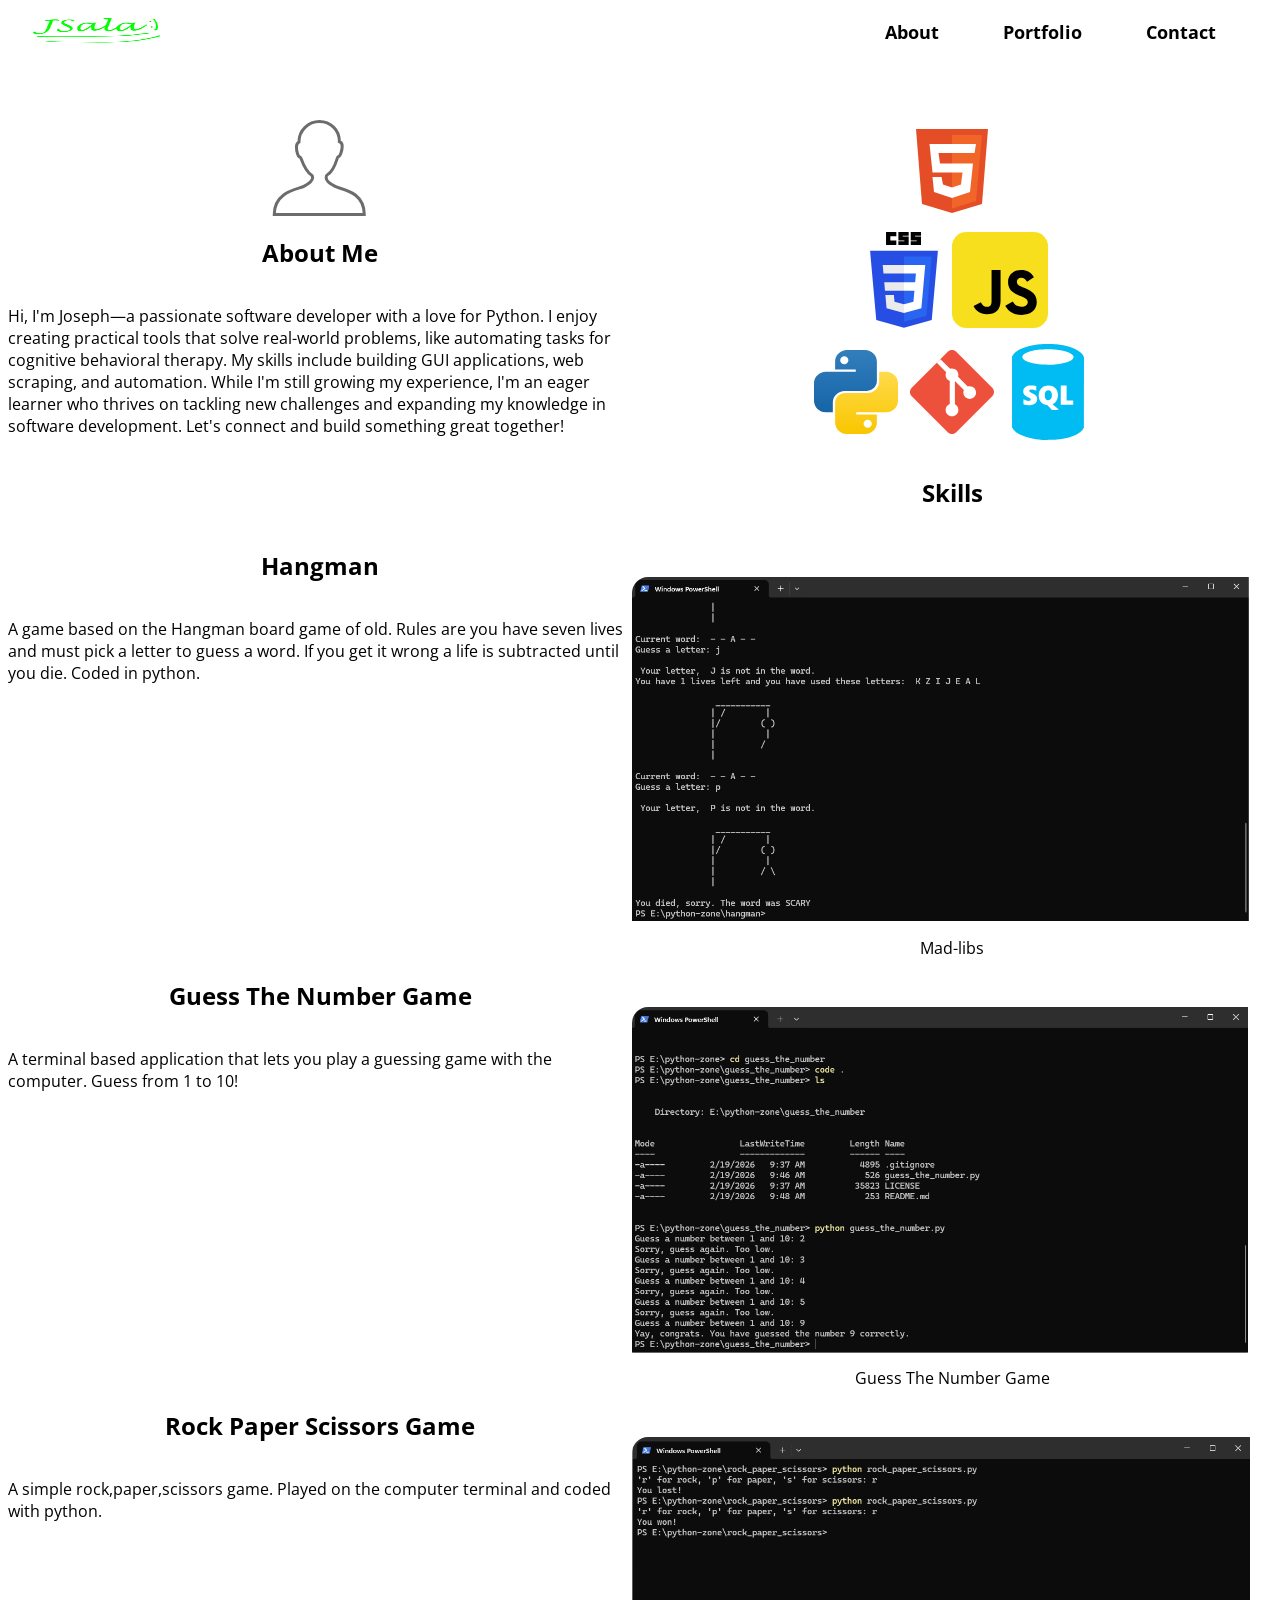
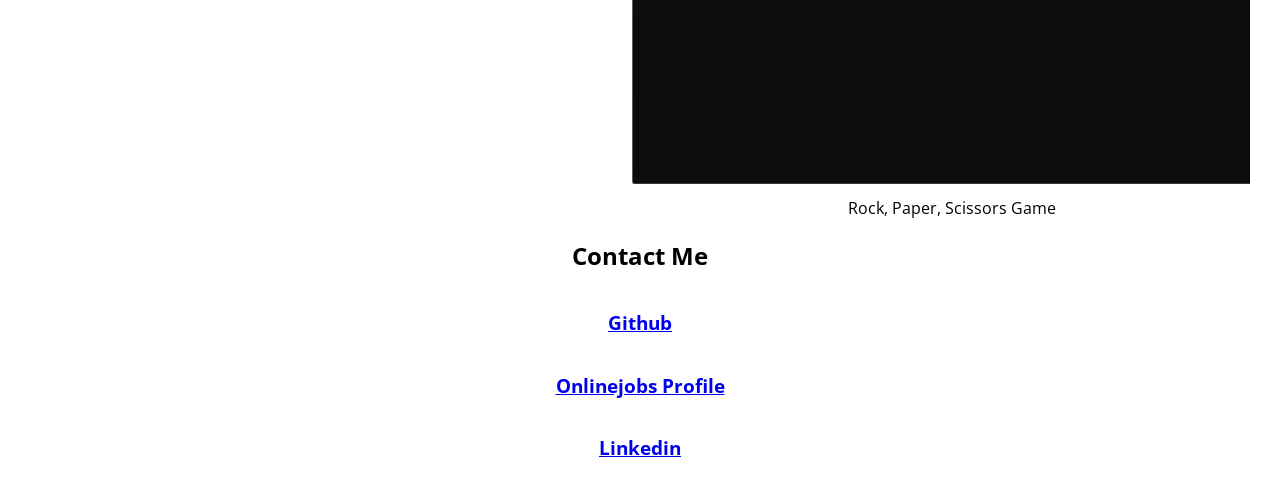
==== index.html @ 34d4afe4 "Changed project 1 to hangman" ====
<!DOCTYPE html>
<html lang="en">
<head>
    <meta charset="UTF-8">
    <meta name="viewport" content="width=device-width, initial-scale=1.0">
    <title>Joe Sala Portfolio</title>
    <link rel="shortcut icon" href="pics/logo.png" type="image/x-icon">
    <link rel="stylesheet" href="styles.css">
    <link rel="preconnect" href="https://fonts.googleapis.com">
    <link rel="preconnect" href="https://fonts.gstatic.com" crossorigin>
    <link href="https://fonts.googleapis.com/css2?family=Open+Sans:ital,wght@0,300..800;1,300..800&display=swap" rel="stylesheet">
</head>
<body>
    <div class="navbar">
        <div class="first-section">
           <a href="#about"><img src="pics/logo.png" alt="Logo" class="logo-pic"></a> 
        </div>
        <div class="second-section">  
            <div><a class="navbar-links" href="#about">About</a></div>
            <div><a class="navbar-links" href="#portfolio">Portfolio</a></div>
            <div><a class="navbar-links" href="#contact">Contact</a></div>
        </div>
    </div>
    <section id="about">
        <div class="content-row">
            <div class="left-box">
                <div class="about-pic-div">
                    <img src="pics/person-svgrepo-com.svg" alt="" class="small-pic">
                </div>
                    <h1>About Me</h1>
                    <p>
                        Hi, I'm Joseph—a passionate software developer with a love for Python. I enjoy creating practical tools that solve real-world problems, 
                        like automating tasks for cognitive behavioral therapy. 
                        My skills include building GUI applications, web scraping, and automation. 
                        While I'm still growing my experience, I'm an eager learner who thrives on tackling new challenges and expanding my knowledge in software development. 
                        Let's connect and build something great together!
                    </p>
            </div>
            <div class="right-box">
                <div class="pic-box">
                    <div class="small-pic-div">
                        <img src="pics/html-5-svgrepo-com.svg" alt="HTML" class="small-pic">
                    </div>
                    <div class="small-pic-div">
                        <img src="pics/css-3-svgrepo-com.svg" alt="CSS" class="small-pic">
                        <img src="pics/javascript-svgrepo-com.svg" alt="JAVSCRIPT" class="small-pic">
                    </div>
                    <div class="small-pic-div">
                        <img src="pics/python-svgrepo-com.svg" alt="PYTHON" class="small-pic">
                        <img src="pics/git-svgrepo-com.svg" alt="GIT" class="small-pic">
                        <img src="pics/sql-database-generic-svgrepo-com.svg" alt="SQL" class="small-pic">
                    </div>
                </div>
                <div class="pic-title"><h1>Skills</h1></div>
            </div>
        </div>
    </div>
    </section>
    <section id="portfolio">
        <div class="content-row">
            <div class="left-box">
                    <h1>Hangman</h1>
                    <p>
                        A game based on the Hangman board game of old. Rules are you have seven lives and must pick a letter to guess a word. If you get it wrong a life is subtracted until you die.
                        Coded in python. 
                    </p>
            </div>
            <div class="right-box">
                <div class="pic-box">
                    <img src="proj-pics/hangman.png" alt="stok" class="project-image">
                </div>
                <div class="pic-title">Mad-libs</div>
            </div>
        </div>
    <div class="content-row">
        <div class="left-box">
            <h1>Guess The Number Game</h1>
                <p>
                    A terminal based application that lets you play a guessing game with the computer. Guess from 1 to 10!
                </p>
        </div>
        <div class="right-box">
                <div class="pic-box">
                    <img src="proj-pics/guess_the_number.png" alt="stok" class="project-image">
                </div>
                 <div class="pic-title">Guess The Number Game</div>
        </div>
    </div>
    <div class="content-row">
        <div class="left-box">
            <h1>Rock Paper Scissors Game</h1>
                <p>
                    A simple rock,paper,scissors game. Played on the computer terminal and coded with python.
                </p>
        </div>
        <div class="right-box">
            <div class="pic-box">
                <img src="proj-pics/rock_paper_scissors.png" alt="stok" class="project-image">
            </div>
            <div class="pic-title">Rock, Paper, Scissors Game</div>
        </div>
    </div>
    </section>
    <section id="contact">
        <div class="contact-div">
            <div class="contact-item">
                <h2>Contact Me</h2>
            </div>
            <div class="contact-item">
                <h3><a href="https://github.com/jSalanesh">Github</a></h3>
            </div>
            <div class="contact-item">
                <h3><a href="https://www.onlinejobs.ph/jobseekers/info/2653763">Onlinejobs Profile</a></h3>
            </div>
            <div class="contact-item">
                <h3><a href="https://www.linkedin.com/in/joseph-pio-sala-b44b85360/">Linkedin</a></h3>
            </div>
        </div>
    </section>
    
</body>
</html>
---- styles.css ----
body{
    padding-top: 4rem;
    font-family: "Open Sans", sans-serif;
}
.navbar{
    height: 4rem;
    /* background-color: green; */
    display:flex;
    justify-content: space-between;
    position:fixed;
    top: 0;
    left: 0;
    right:0;
}
.first-section{
    padding-left:2rem;
    display:flex;
    /* background-color: blueviolet; */
    flex:1;
    align-items: center;
}
.second-section{
    padding-left: 2rem;
    padding-right: 2rem;
    display:flex;
    flex-direction: row;
    /* background-color: brown; */
    justify-content:end;
    align-items: center;
    flex:2;
}
.content-row{
    /* background-color: green; */
    display:flex;
    flex-direction: row;
}
.left-box{
    flex: 1;
    /* background-color: blue; */
    display: flex;
    flex-direction: column;
    align-items: center;
}
.right-box{
    display:flex;
    flex-direction: column;
    flex: 1;
    /* background-color: blueviolet; */
    justify-content: center;
    align-items: center;
}
.pic-box{
    height: auto;
    width:40rem;
    background-color: white;
    border-radius: 1rem;
    border: black 10px ;
    margin-top: 3rem;
    display:flex;
    flex-direction: column;
    align-items: center;
}
.project-image{
    height:100%;
    width: 100%;
    border-radius: 1rem;
    object-fit: fill;
}
.navbar-links{
    font-size: large;
    font-weight: bold;
    text-decoration: none;
    color:black;
    margin-left:2rem;
    margin-right:2rem;
}
.small-pic{
    height: 100%;
    width: 100%;
    object-fit: fill;
}
.small-pic-div{
    height: 6rem;
    width: 6rem;
    display: flex;
    flex-direction: row;
    justify-content: center;
    margin-bottom: 1rem;
}
.about-pic-div{
    height: 6rem;
    width: 6rem;
    margin-top:3rem;
}
.contact-div{
    /* background-color: blanchedalmond; */
    height: 16rem;
    width: 100%;
    display:flex;
    flex-direction: column;
    align-items: center;
}
.logo-pic{
    height:2rem;
    width: 8rem;
}


@media screen and (max-width:600px) {
   .content-row{
    flex-direction: column;
   }
   .navbar{
    width:fit-content;
   }
   .second-section{
    margin-left: 15vw;
    padding-left: 1rem;
    padding-right: 1rem;
    width: 75vw;
   }
   .pic-box{
    height: 100vw;
    width: 90vw;
   }
   .logo-pic{
    display:none;
   }
}
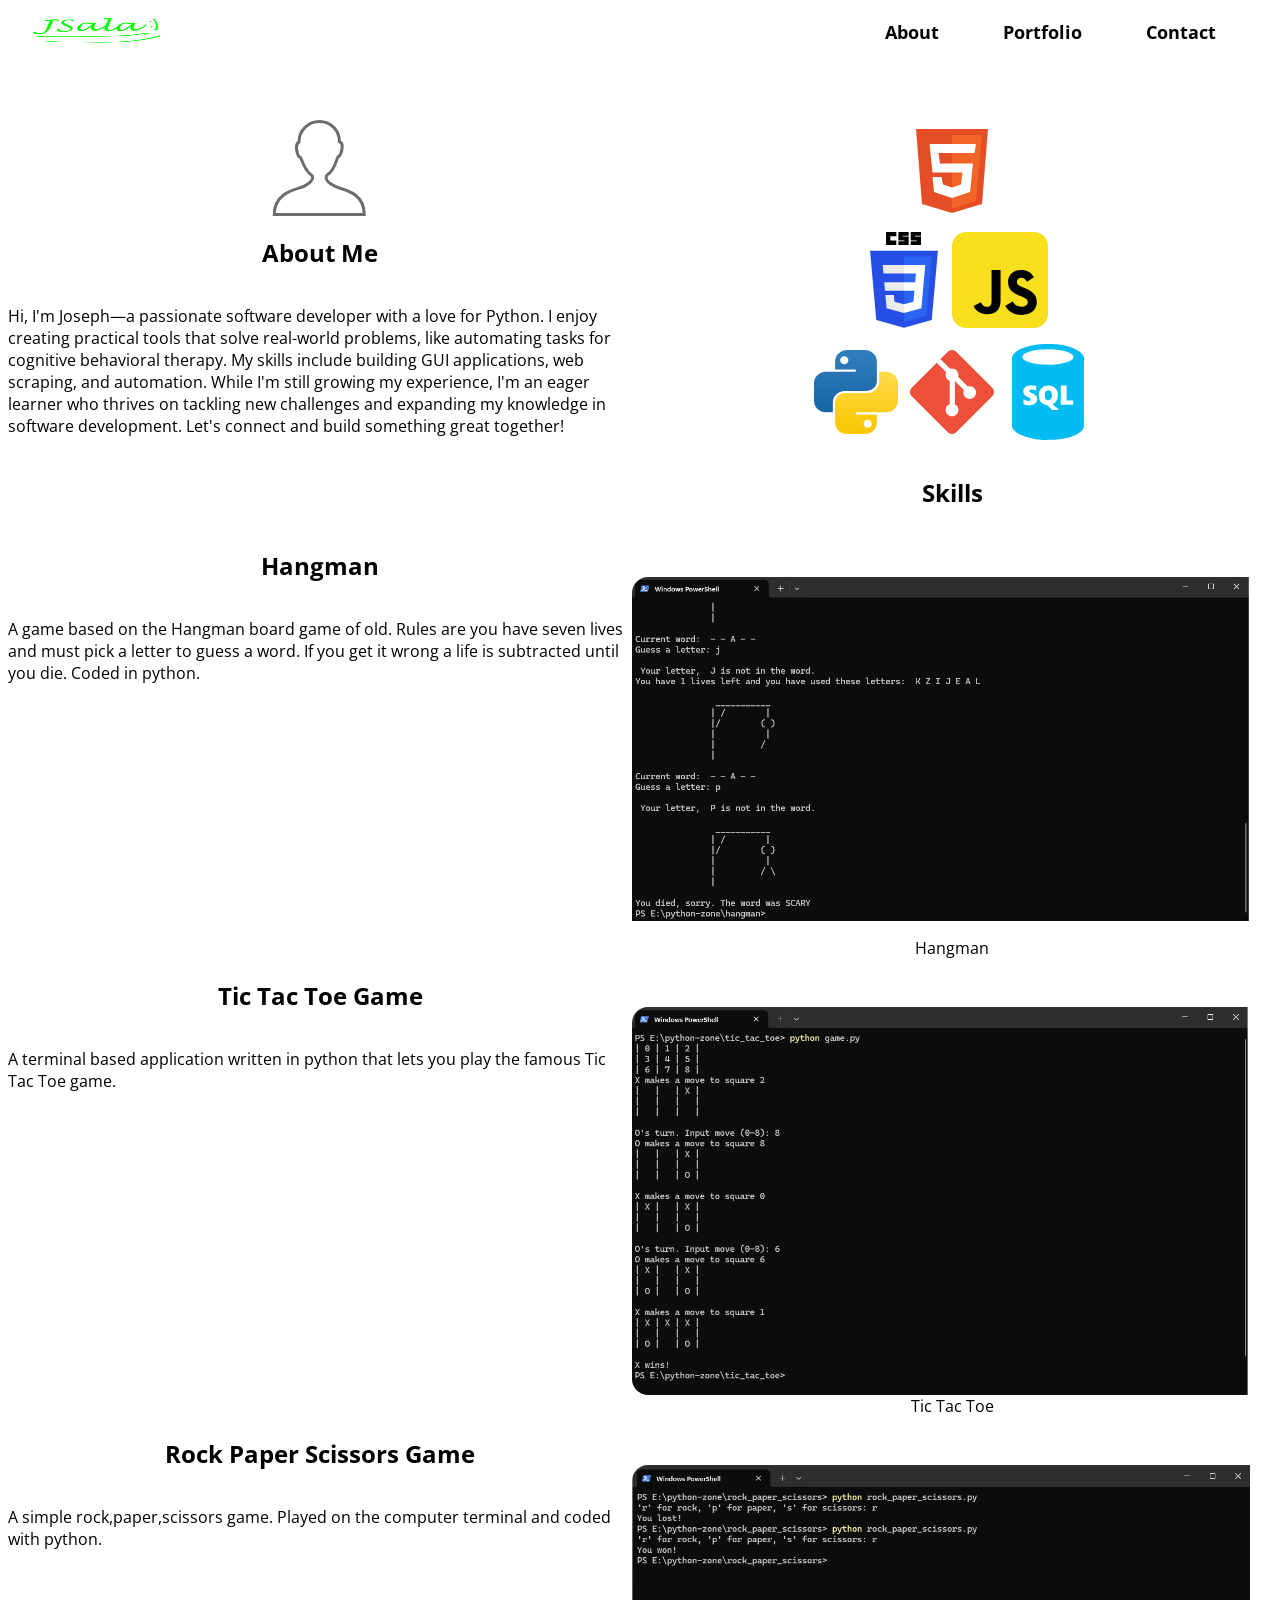
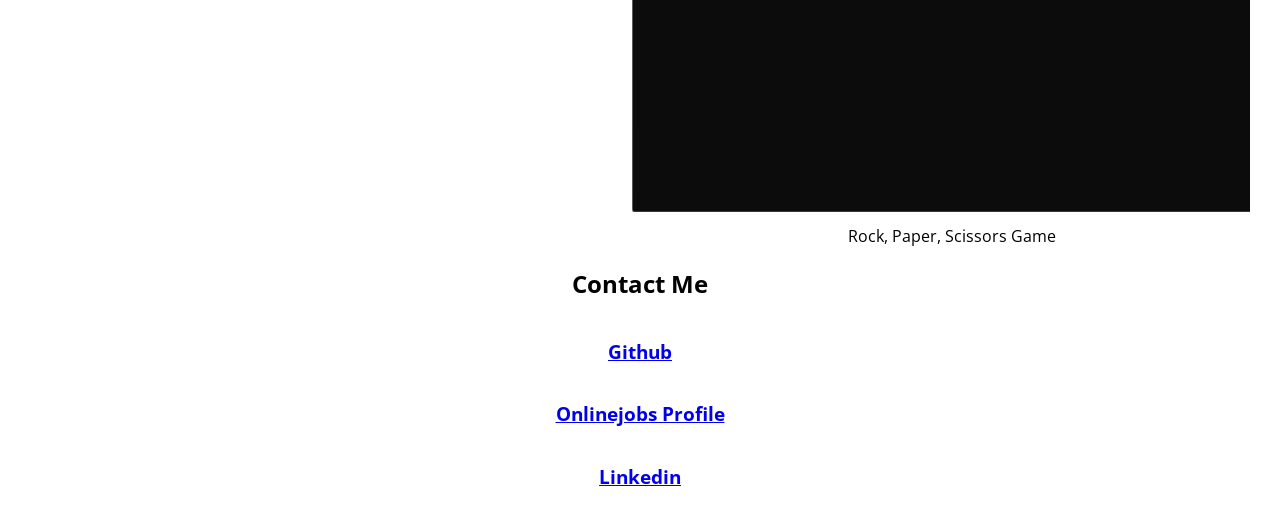
==== commit 7f667219: "Added tic tac toe" ====
--- a/index.html
+++ b/index.html
@@ -69,21 +69,21 @@
                 <div class="pic-box">
                     <img src="proj-pics/hangman.png" alt="stok" class="project-image">
                 </div>
-                <div class="pic-title">Mad-libs</div>
+                <div class="pic-title">Hangman</div>
             </div>
         </div>
     <div class="content-row">
         <div class="left-box">
-            <h1>Guess The Number Game</h1>
+            <h1>Tic Tac Toe Game</h1>
                 <p>
-                    A terminal based application that lets you play a guessing game with the computer. Guess from 1 to 10!
+                    A terminal based application written in python that lets you play the famous Tic Tac Toe game.
                 </p>
         </div>
         <div class="right-box">
                 <div class="pic-box">
-                    <img src="proj-pics/guess_the_number.png" alt="stok" class="project-image">
+                    <img src="proj-pics/tic_tac_toe.png" alt="stok" class="project-image">
                 </div>
-                 <div class="pic-title">Guess The Number Game</div>
+                 <div class="pic-title">Tic Tac Toe</div>
         </div>
     </div>
     <div class="content-row">
--- a/styles.css
+++ b/styles.css
@@ -11,6 +11,7 @@
     top: 0;
     left: 0;
     right:0;
+    z-index: 1;
 }
 .first-section{
     padding-left:2rem;
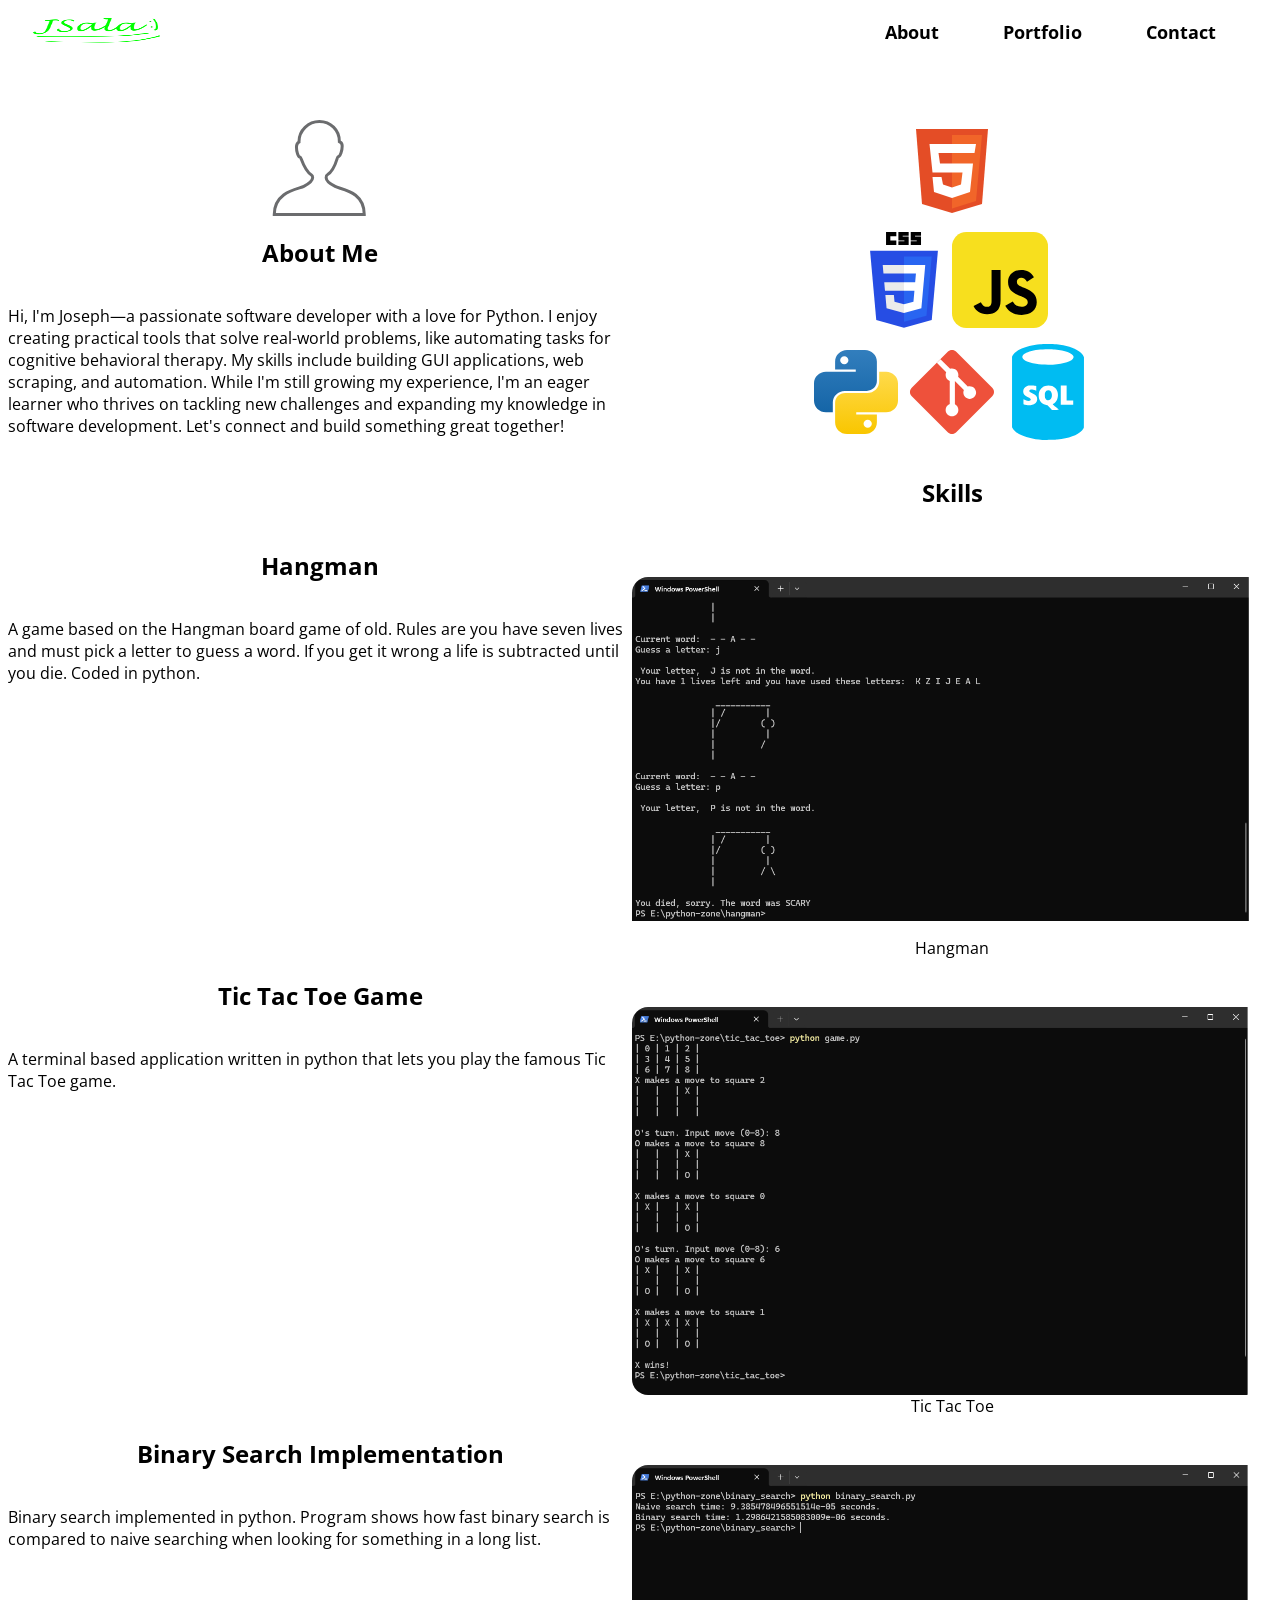
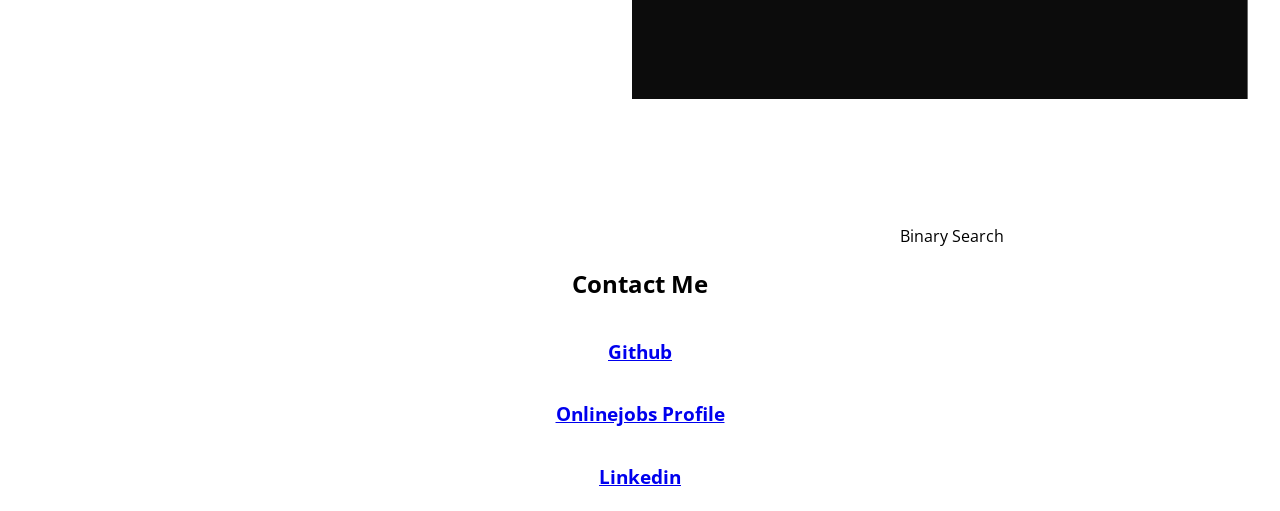
==== commit 05ecbaf6: "Added binary search project" ====
--- a/index.html
+++ b/index.html
@@ -88,16 +88,16 @@
     </div>
     <div class="content-row">
         <div class="left-box">
-            <h1>Rock Paper Scissors Game</h1>
+            <h1>Binary Search Implementation</h1>
                 <p>
-                    A simple rock,paper,scissors game. Played on the computer terminal and coded with python.
+                    Binary search implemented in python. Program shows how fast binary search is compared to naive searching when looking for something in a long list.
                 </p>
         </div>
         <div class="right-box">
             <div class="pic-box">
-                <img src="proj-pics/rock_paper_scissors.png" alt="stok" class="project-image">
+                <img src="proj-pics/binary_search.png" alt="stok" class="project-image">
             </div>
-            <div class="pic-title">Rock, Paper, Scissors Game</div>
+            <div class="pic-title">Binary Search</div>
         </div>
     </div>
     </section>
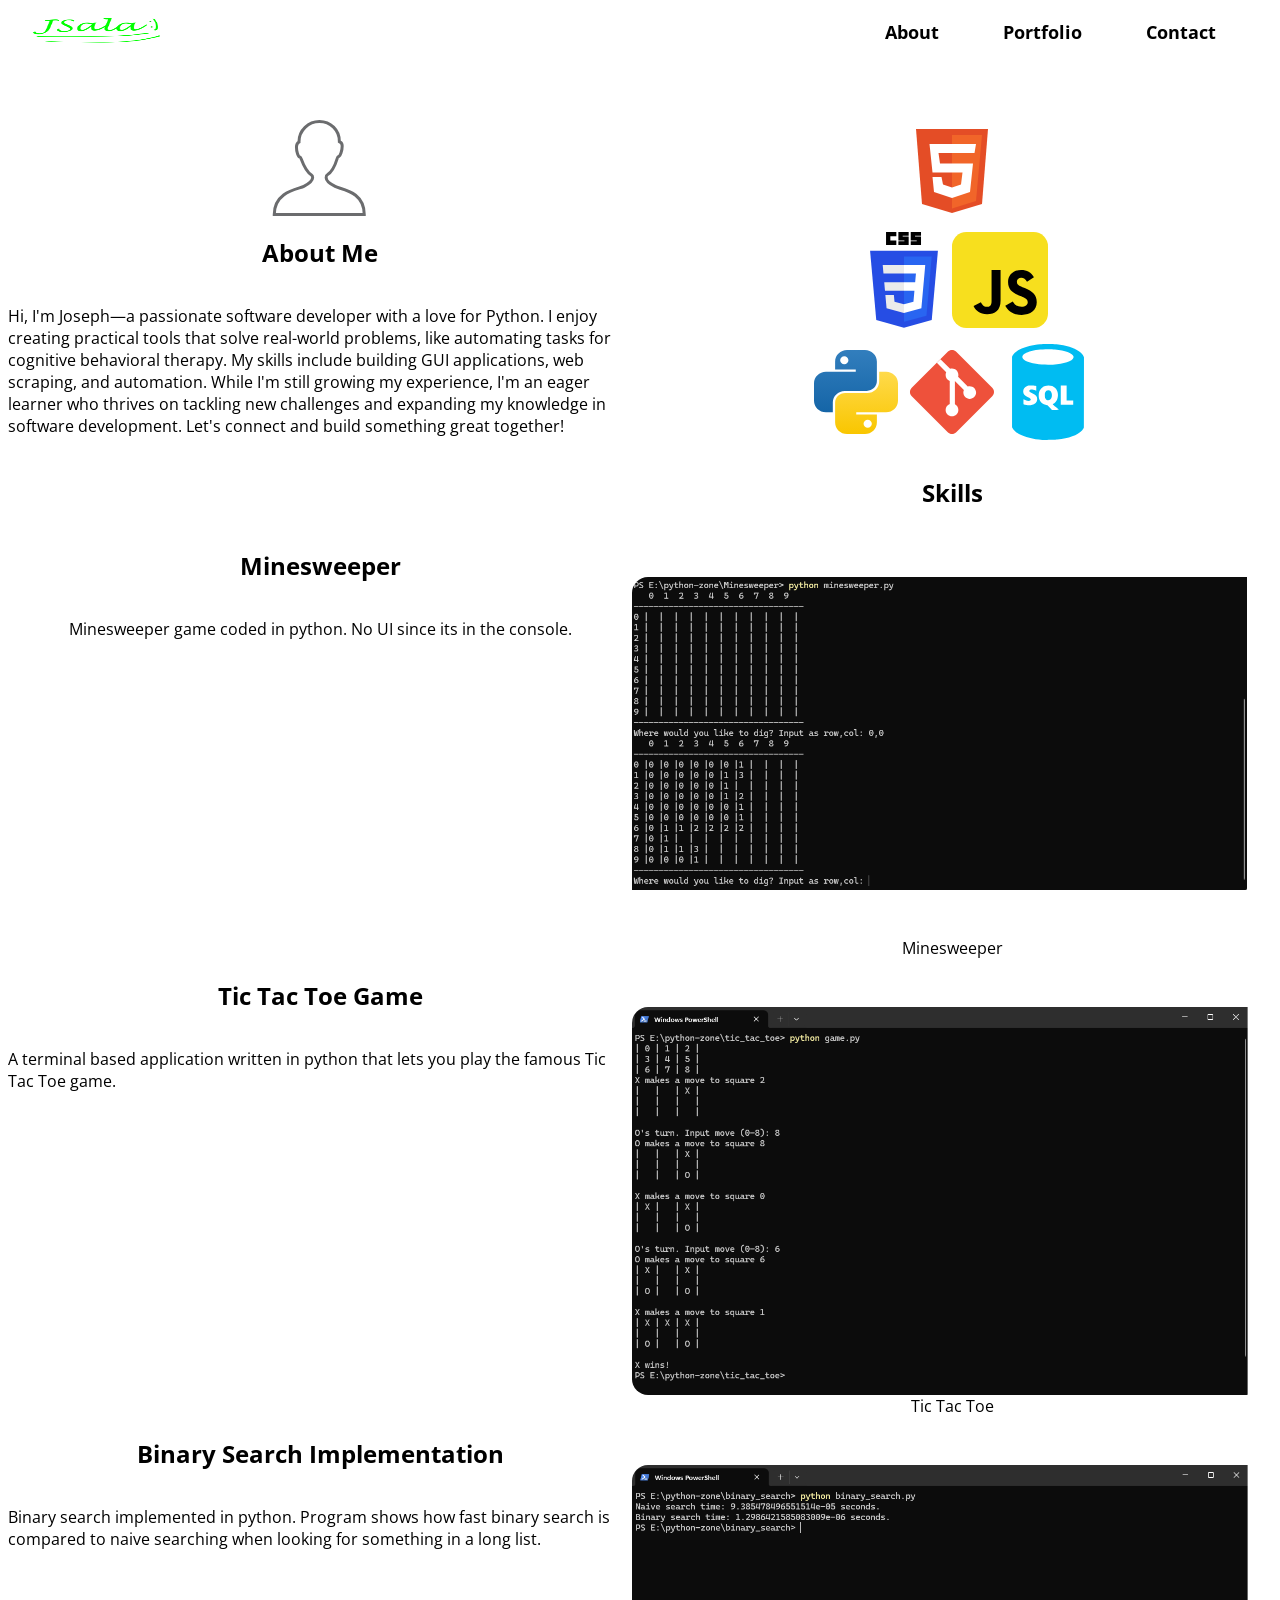
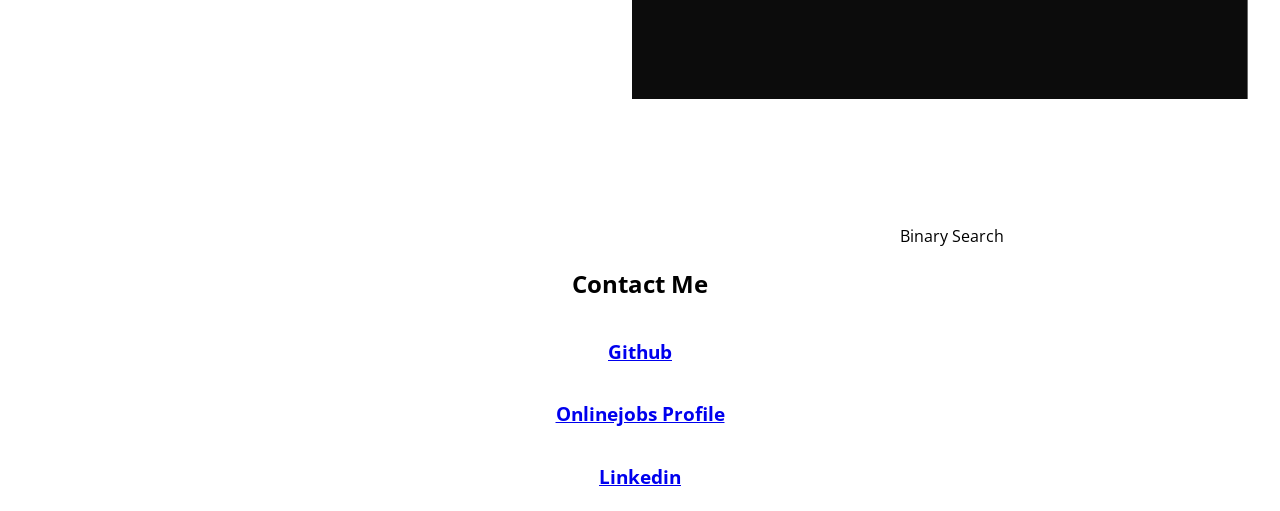
==== commit e2097540: "Added console based minesweeper" ====
--- a/index.html
+++ b/index.html
@@ -59,17 +59,16 @@
     <section id="portfolio">
         <div class="content-row">
             <div class="left-box">
-                    <h1>Hangman</h1>
+                    <h1>Minesweeper</h1>
                     <p>
-                        A game based on the Hangman board game of old. Rules are you have seven lives and must pick a letter to guess a word. If you get it wrong a life is subtracted until you die.
-                        Coded in python. 
+                        Minesweeper game coded in python. No UI since its in the console.
                     </p>
             </div>
             <div class="right-box">
                 <div class="pic-box">
-                    <img src="proj-pics/hangman.png" alt="stok" class="project-image">
+                    <img src="proj-pics/minesweeper.png" alt="stok" class="project-image">
                 </div>
-                <div class="pic-title">Hangman</div>
+                <div class="pic-title">Minesweeper</div>
             </div>
         </div>
     <div class="content-row">
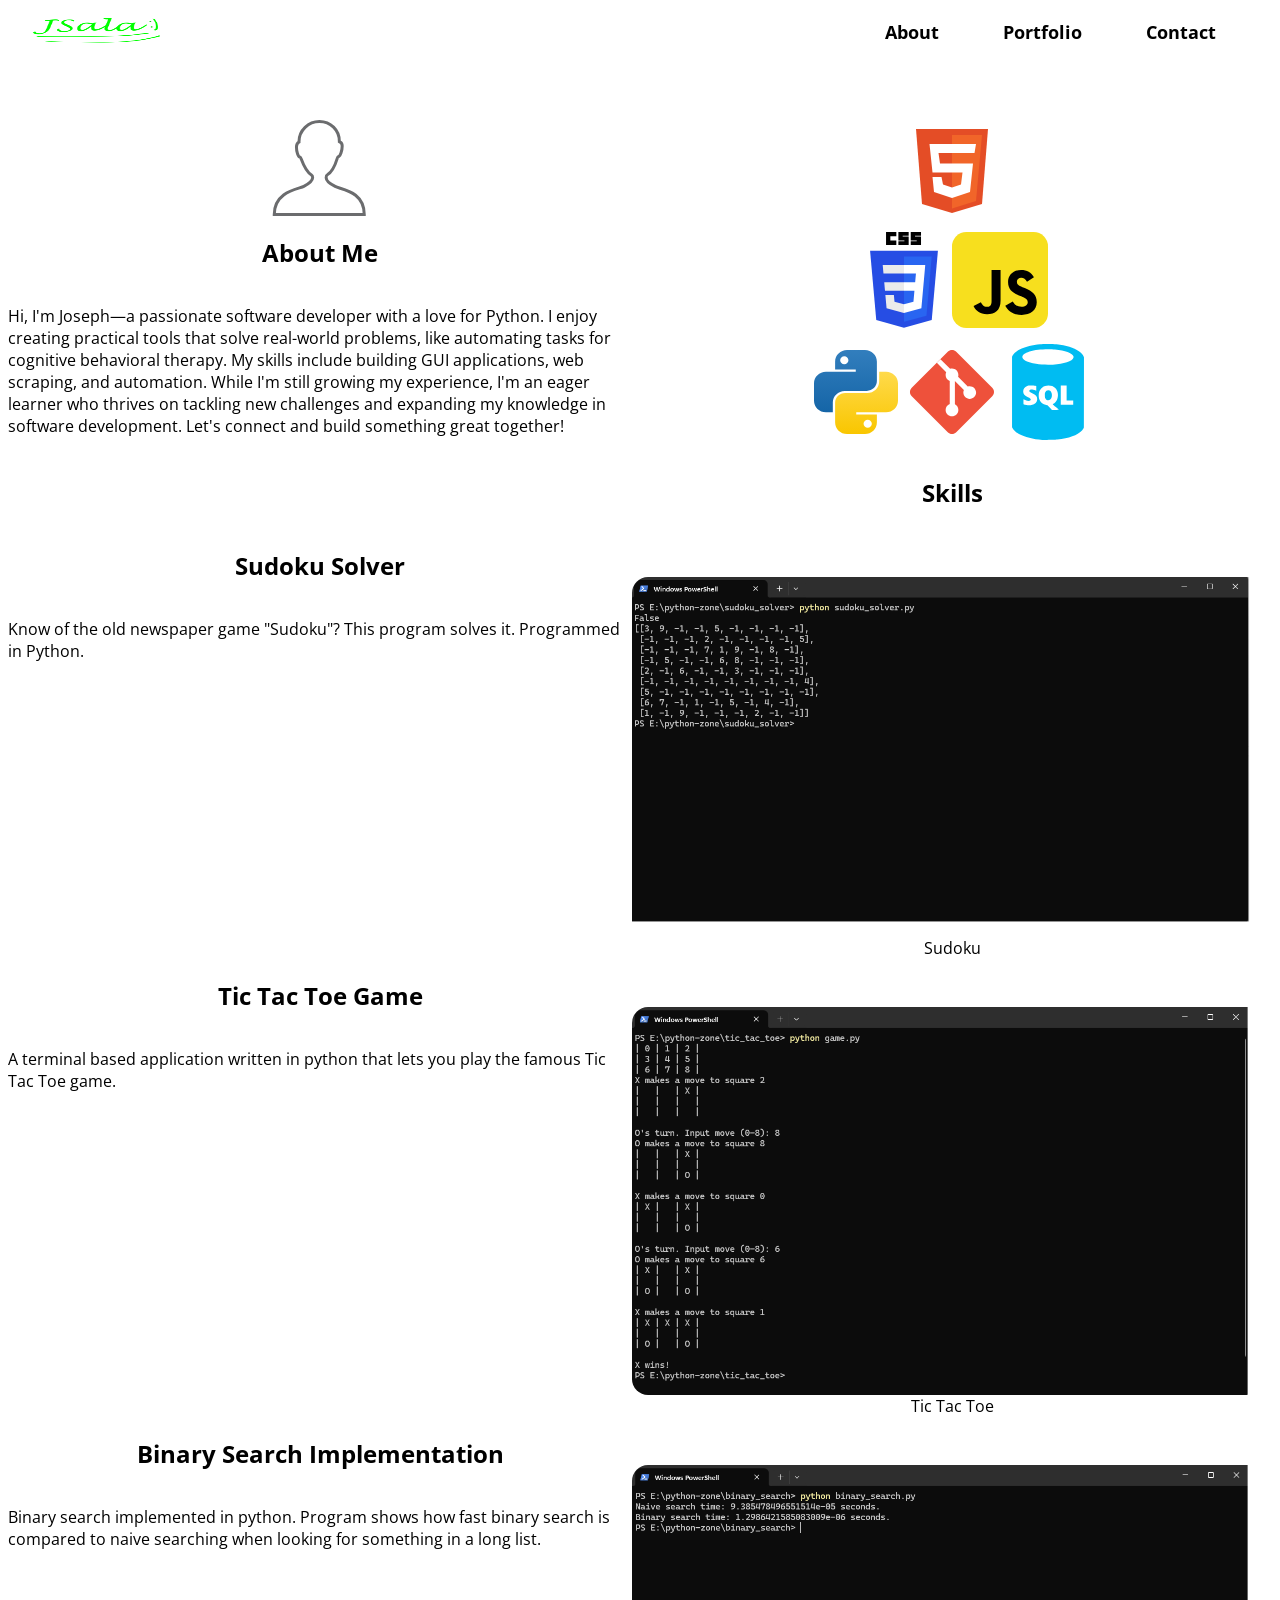
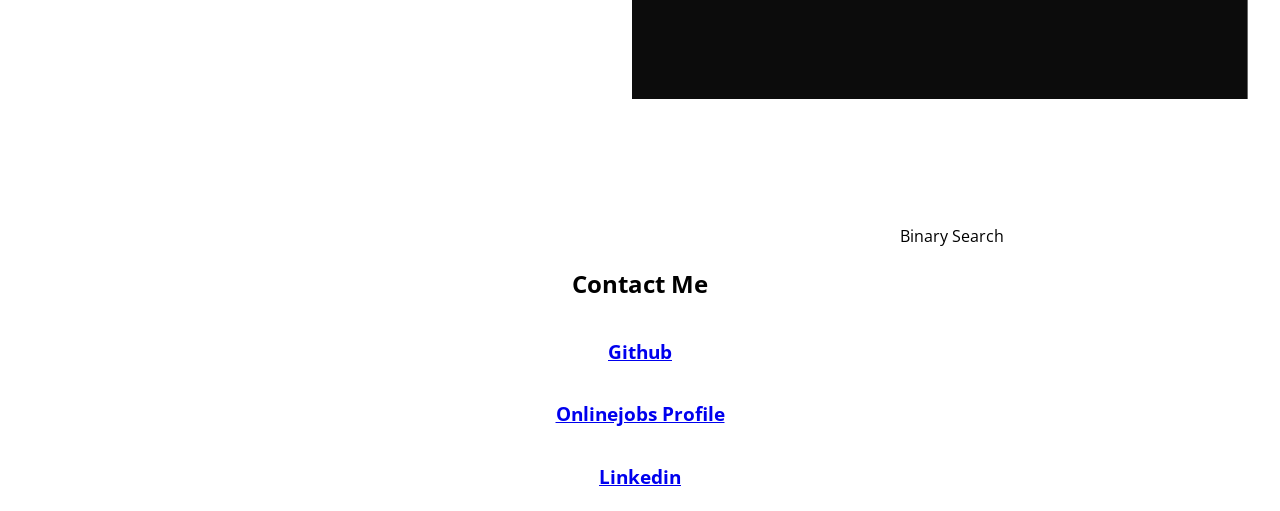
==== commit 90e96979: "Added Sudoku project" ====
--- a/index.html
+++ b/index.html
@@ -59,16 +59,16 @@
     <section id="portfolio">
         <div class="content-row">
             <div class="left-box">
-                    <h1>Minesweeper</h1>
+                    <h1>Sudoku Solver</h1>
                     <p>
-                        Minesweeper game coded in python. No UI since its in the console.
+                        Know of the old newspaper game "Sudoku"? This program solves it. Programmed in Python.
                     </p>
             </div>
             <div class="right-box">
                 <div class="pic-box">
-                    <img src="proj-pics/minesweeper.png" alt="stok" class="project-image">
+                    <img src="proj-pics/sudoku.png" alt="stok" class="project-image">
                 </div>
-                <div class="pic-title">Minesweeper</div>
+                <div class="pic-title">Sudoku</div>
             </div>
         </div>
     <div class="content-row">
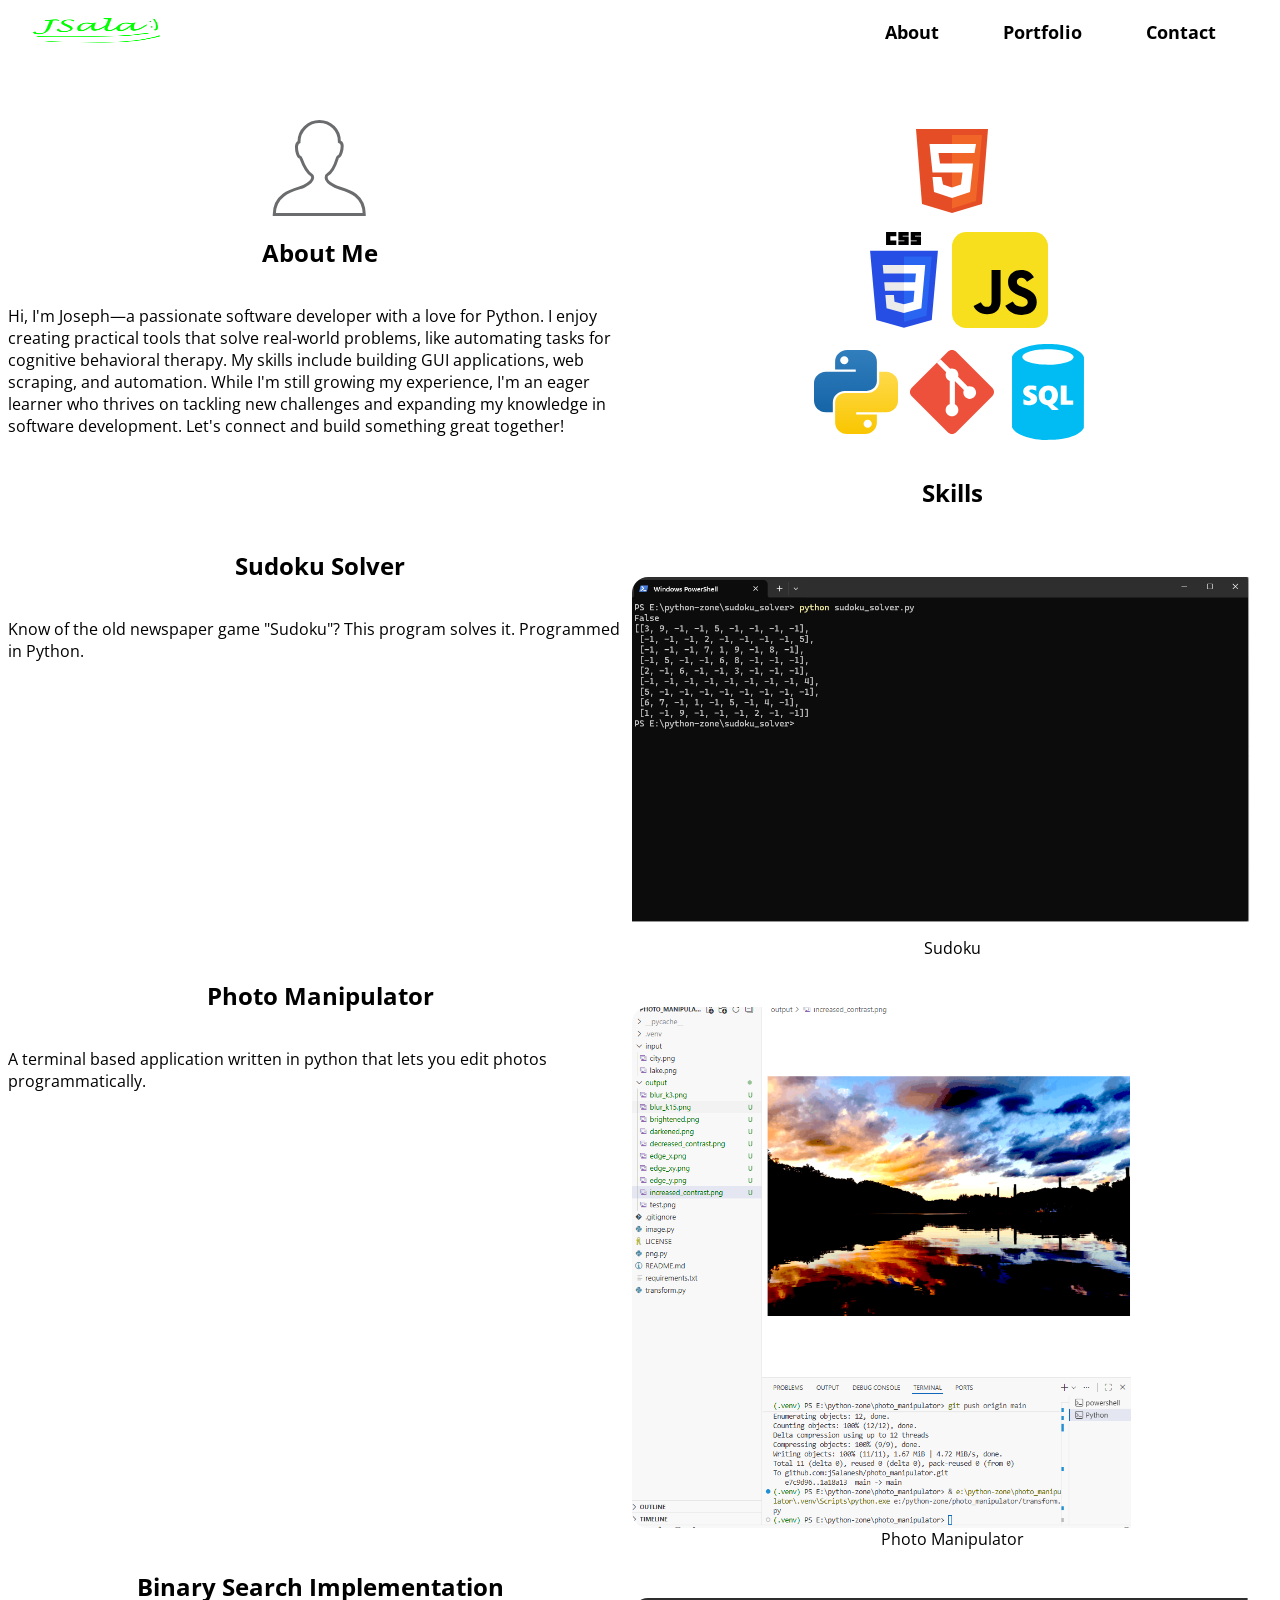
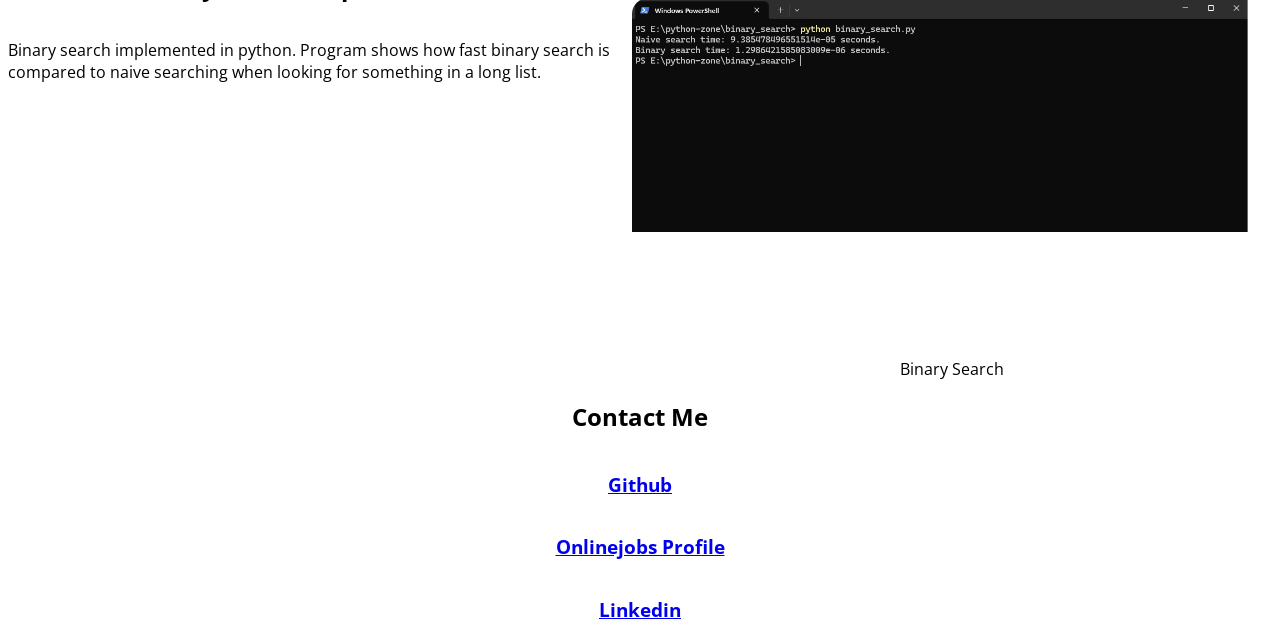
==== commit 99696a4c: "Photo manipulator added" ====
--- a/index.html
+++ b/index.html
@@ -73,16 +73,16 @@
         </div>
     <div class="content-row">
         <div class="left-box">
-            <h1>Tic Tac Toe Game</h1>
+            <h1>Photo Manipulator</h1>
                 <p>
-                    A terminal based application written in python that lets you play the famous Tic Tac Toe game.
+                    A terminal based application written in python that lets you edit photos programmatically.
                 </p>
         </div>
         <div class="right-box">
                 <div class="pic-box">
-                    <img src="proj-pics/tic_tac_toe.png" alt="stok" class="project-image">
+                    <img src="proj-pics/photo_manipulator.png" alt="stok" class="project-image">
                 </div>
-                 <div class="pic-title">Tic Tac Toe</div>
+                 <div class="pic-title">Photo Manipulator</div>
         </div>
     </div>
     <div class="content-row">
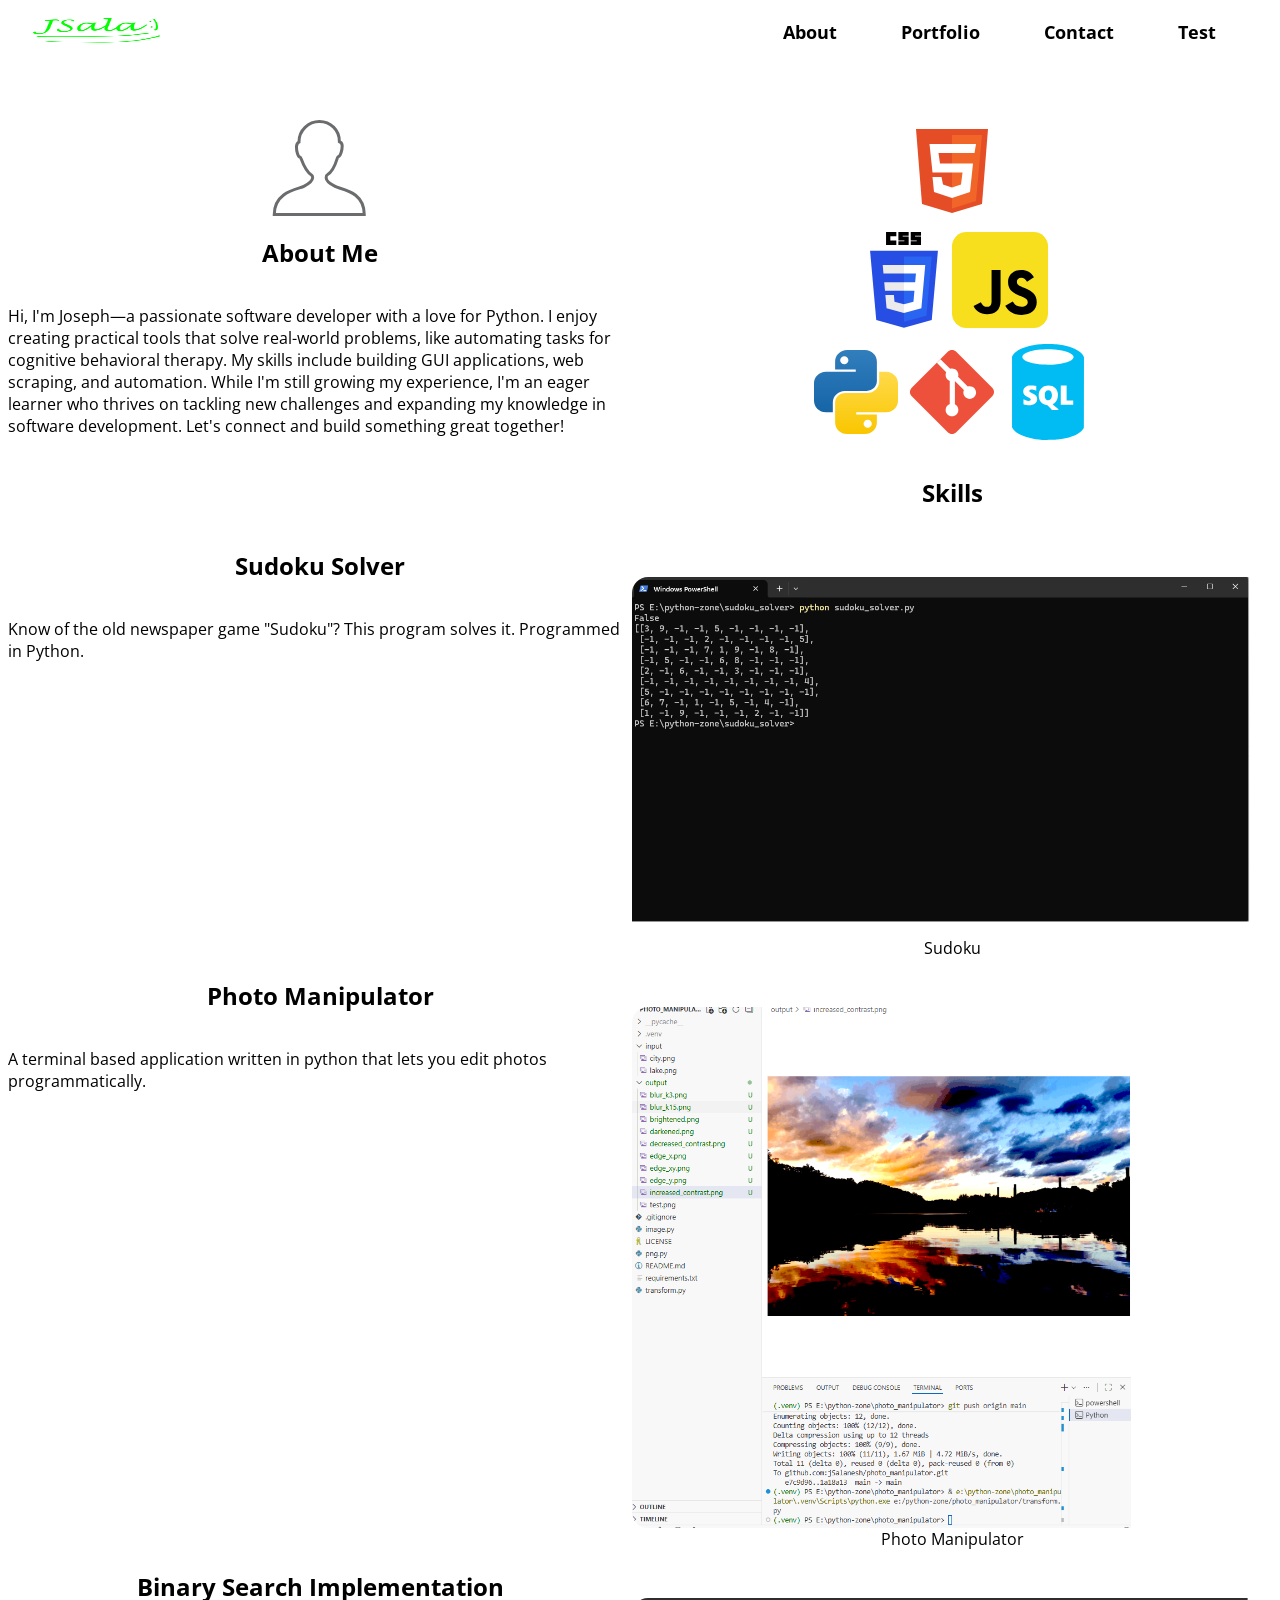
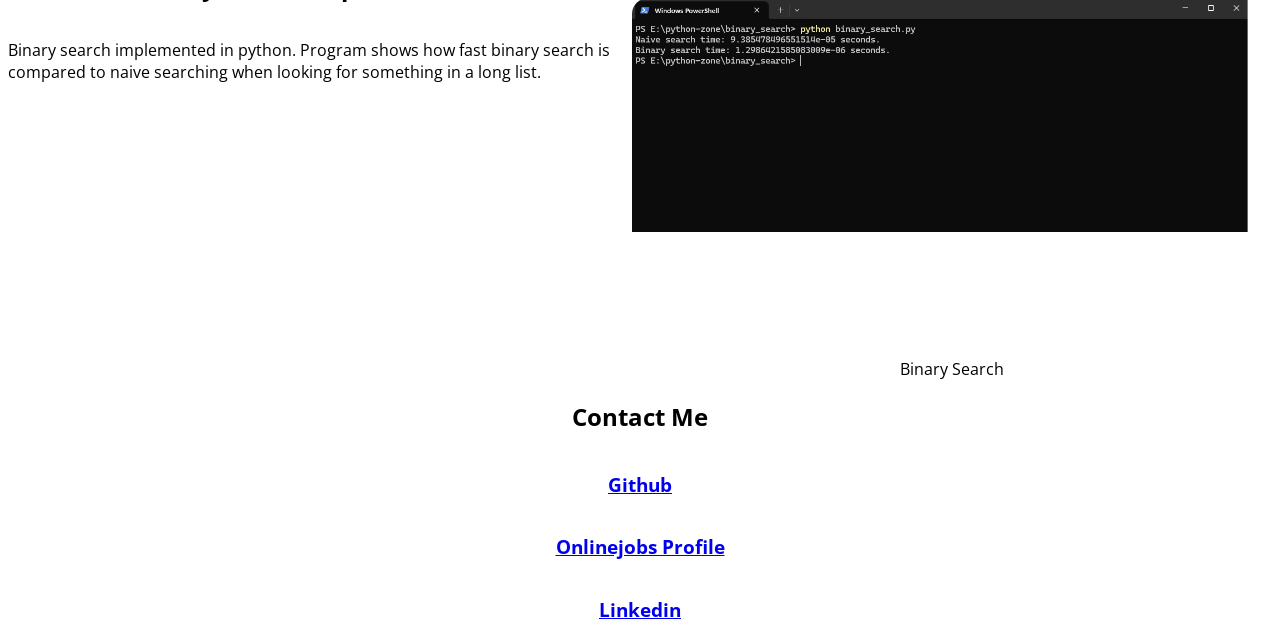
==== commit a37808a1: "Test Page" ====
--- a/index.html
+++ b/index.html
@@ -19,6 +19,8 @@
             <div><a class="navbar-links" href="#about">About</a></div>
             <div><a class="navbar-links" href="#portfolio">Portfolio</a></div>
             <div><a class="navbar-links" href="#contact">Contact</a></div>
+            <div><a class="navbar-links" href="test.html">Test</a></div>
+
         </div>
     </div>
     <section id="about">
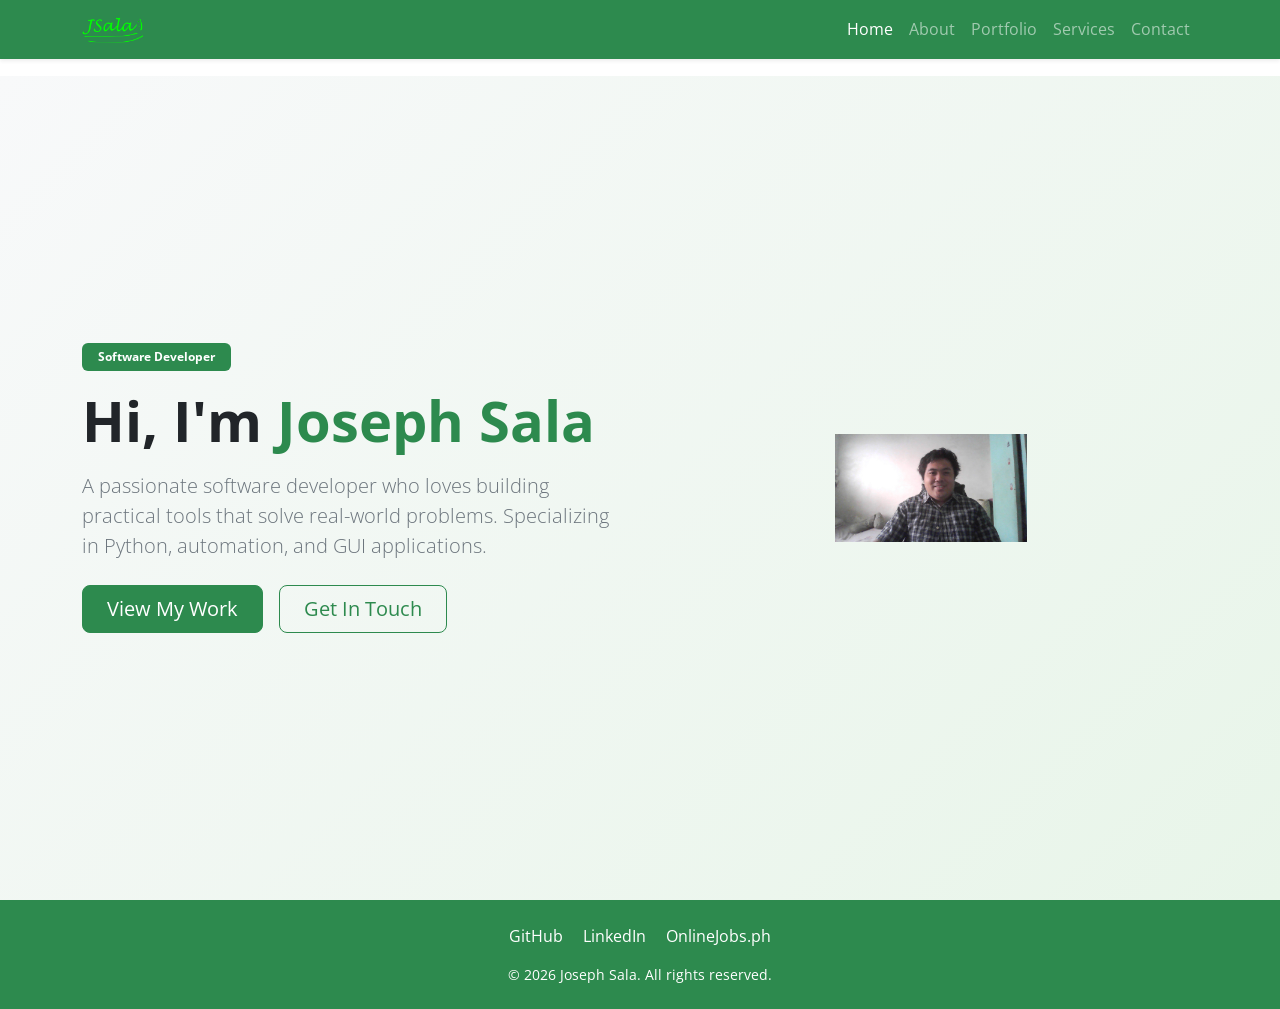
==== commit 98c6676d: "added profile picture and basic carousel" ====
--- a/index.html
+++ b/index.html
@@ -3,121 +3,69 @@
 <head>
     <meta charset="UTF-8">
     <meta name="viewport" content="width=device-width, initial-scale=1.0">
-    <title>Joe Sala Portfolio</title>
+    <title>Joe Sala — Home</title>
     <link rel="shortcut icon" href="pics/logo.png" type="image/x-icon">
-    <link rel="stylesheet" href="styles.css">
+    <link href="https://cdn.jsdelivr.net/npm/bootstrap@5.3.3/dist/css/bootstrap.min.css" rel="stylesheet">
     <link rel="preconnect" href="https://fonts.googleapis.com">
     <link rel="preconnect" href="https://fonts.gstatic.com" crossorigin>
     <link href="https://fonts.googleapis.com/css2?family=Open+Sans:ital,wght@0,300..800;1,300..800&display=swap" rel="stylesheet">
+    <link rel="stylesheet" href="styles.css">
 </head>
 <body>
-    <div class="navbar">
-        <div class="first-section">
-           <a href="#about"><img src="pics/logo.png" alt="Logo" class="logo-pic"></a> 
+    <nav class="navbar navbar-expand-md navbar-dark bg-success fixed-top shadow-sm">
+        <div class="container">
+            <a class="navbar-brand" href="index.html">
+                <img src="pics/logo.png" alt="Logo">
+            </a>
+            <button class="navbar-toggler" type="button" data-bs-toggle="collapse" data-bs-target="#mainNav">
+                <span class="navbar-toggler-icon"></span>
+            </button>
+            <div class="collapse navbar-collapse" id="mainNav">
+                <ul class="navbar-nav ms-auto">
+                    <li class="nav-item"><a class="nav-link" href="index.html">Home</a></li>
+                    <li class="nav-item"><a class="nav-link" href="about.html">About</a></li>
+                    <li class="nav-item"><a class="nav-link" href="portfolio.html">Portfolio</a></li>
+                    <li class="nav-item"><a class="nav-link" href="services.html">Services</a></li>
+                    <li class="nav-item"><a class="nav-link" href="contact.html">Contact</a></li>
+                </ul>
+            </div>
         </div>
-        <div class="second-section">  
-            <div><a class="navbar-links" href="#about">About</a></div>
-            <div><a class="navbar-links" href="#portfolio">Portfolio</a></div>
-            <div><a class="navbar-links" href="#contact">Contact</a></div>
-            <div><a class="navbar-links" href="test.html">Test</a></div>
+    </nav>
 
-        </div>
-    </div>
-    <section id="about">
-        <div class="content-row">
-            <div class="left-box">
-                <div class="about-pic-div">
-                    <img src="pics/person-svgrepo-com.svg" alt="" class="small-pic">
-                </div>
-                    <h1>About Me</h1>
-                    <p>
-                        Hi, I'm Joseph—a passionate software developer with a love for Python. I enjoy creating practical tools that solve real-world problems, 
-                        like automating tasks for cognitive behavioral therapy. 
-                        My skills include building GUI applications, web scraping, and automation. 
-                        While I'm still growing my experience, I'm an eager learner who thrives on tackling new challenges and expanding my knowledge in software development. 
-                        Let's connect and build something great together!
+    <section class="hero-section d-flex align-items-center">
+        <div class="container">
+            <div class="row align-items-center g-5">
+                <div class="col-lg-6">
+                    <span class="badge bg-success bg-opacity-10 mb-3 px-3 py-2">Software Developer</span>
+                    <h1 class="display-4 fw-bold mb-3">Hi, I'm <span class="text-success">Joseph Sala</span></h1>
+                    <p class="lead text-secondary mb-4">
+                        A passionate software developer who loves building practical tools that solve real-world problems.
+                        Specializing in Python, automation, and GUI applications.
                     </p>
-            </div>
-            <div class="right-box">
-                <div class="pic-box">
-                    <div class="small-pic-div">
-                        <img src="pics/html-5-svgrepo-com.svg" alt="HTML" class="small-pic">
-                    </div>
-                    <div class="small-pic-div">
-                        <img src="pics/css-3-svgrepo-com.svg" alt="CSS" class="small-pic">
-                        <img src="pics/javascript-svgrepo-com.svg" alt="JAVSCRIPT" class="small-pic">
-                    </div>
-                    <div class="small-pic-div">
-                        <img src="pics/python-svgrepo-com.svg" alt="PYTHON" class="small-pic">
-                        <img src="pics/git-svgrepo-com.svg" alt="GIT" class="small-pic">
-                        <img src="pics/sql-database-generic-svgrepo-com.svg" alt="SQL" class="small-pic">
+                    <div class="d-flex gap-3 flex-wrap">
+                        <a href="portfolio.html" class="btn btn-success btn-lg px-4">View My Work</a>
+                        <a href="contact.html" class="btn btn-outline-success btn-lg px-4">Get In Touch</a>
                     </div>
                 </div>
-                <div class="pic-title"><h1>Skills</h1></div>
-            </div>
-        </div>
-    </div>
-    </section>
-    <section id="portfolio">
-        <div class="content-row">
-            <div class="left-box">
-                    <h1>Sudoku Solver</h1>
-                    <p>
-                        Know of the old newspaper game "Sudoku"? This program solves it. Programmed in Python.
-                    </p>
-            </div>
-            <div class="right-box">
-                <div class="pic-box">
-                    <img src="proj-pics/sudoku.png" alt="stok" class="project-image">
+                <div class="col-lg-6 text-center">
+                    <img src="personal-pics/primary_profile_unedited.jpg" alt="Profile" class="hero-profile-img">
                 </div>
-                <div class="pic-title">Sudoku</div>
-            </div>
-        </div>
-    <div class="content-row">
-        <div class="left-box">
-            <h1>Photo Manipulator</h1>
-                <p>
-                    A terminal based application written in python that lets you edit photos programmatically.
-                </p>
-        </div>
-        <div class="right-box">
-                <div class="pic-box">
-                    <img src="proj-pics/photo_manipulator.png" alt="stok" class="project-image">
-                </div>
-                 <div class="pic-title">Photo Manipulator</div>
-        </div>
-    </div>
-    <div class="content-row">
-        <div class="left-box">
-            <h1>Binary Search Implementation</h1>
-                <p>
-                    Binary search implemented in python. Program shows how fast binary search is compared to naive searching when looking for something in a long list.
-                </p>
-        </div>
-        <div class="right-box">
-            <div class="pic-box">
-                <img src="proj-pics/binary_search.png" alt="stok" class="project-image">
-            </div>
-            <div class="pic-title">Binary Search</div>
-        </div>
-    </div>
-    </section>
-    <section id="contact">
-        <div class="contact-div">
-            <div class="contact-item">
-                <h2>Contact Me</h2>
-            </div>
-            <div class="contact-item">
-                <h3><a href="https://github.com/jSalanesh">Github</a></h3>
-            </div>
-            <div class="contact-item">
-                <h3><a href="https://www.onlinejobs.ph/jobseekers/info/2653763">Onlinejobs Profile</a></h3>
-            </div>
-            <div class="contact-item">
-                <h3><a href="https://www.linkedin.com/in/joseph-pio-sala-b44b85360/">Linkedin</a></h3>
             </div>
         </div>
     </section>
-    
+
+    <footer class="bg-success text-white py-4">
+        <div class="container text-center">
+            <div class="mb-3">
+                <a href="https://github.com/jSalanesh" class="text-white me-3">GitHub</a>
+                <a href="https://www.linkedin.com/in/joseph-pio-sala-b44b85360/" class="text-white me-3">LinkedIn</a>
+                <a href="https://www.onlinejobs.ph/jobseekers/info/2653763" class="text-white">OnlineJobs.ph</a>
+            </div>
+            <p class="mb-0 small">&copy; 2026 Joseph Sala. All rights reserved.</p>
+        </div>
+    </footer>
+
+    <script src="https://cdn.jsdelivr.net/npm/bootstrap@5.3.3/dist/js/bootstrap.bundle.min.js"></script>
+    <script src="scripts.js"></script>
 </body>
-</html>+</html>
--- a/styles.css
+++ b/styles.css
@@ -1,130 +1,111 @@
-body{
-    padding-top: 4rem;
-    font-family: "Open Sans", sans-serif;
-}
-.navbar{
-    height: 4rem;
-    /* background-color: green; */
-    display:flex;
-    justify-content: space-between;
-    position:fixed;
-    top: 0;
-    left: 0;
-    right:0;
-    z-index: 1;
-}
-.first-section{
-    padding-left:2rem;
-    display:flex;
-    /* background-color: blueviolet; */
-    flex:1;
-    align-items: center;
-}
-.second-section{
-    padding-left: 2rem;
-    padding-right: 2rem;
-    display:flex;
-    flex-direction: row;
-    /* background-color: brown; */
-    justify-content:end;
-    align-items: center;
-    flex:2;
-}
-.content-row{
-    /* background-color: green; */
-    display:flex;
-    flex-direction: row;
-}
-.left-box{
-    flex: 1;
-    /* background-color: blue; */
-    display: flex;
-    flex-direction: column;
-    align-items: center;
-}
-.right-box{
-    display:flex;
-    flex-direction: column;
-    flex: 1;
-    /* background-color: blueviolet; */
-    justify-content: center;
-    align-items: center;
-}
-.pic-box{
-    height: auto;
-    width:40rem;
-    background-color: white;
-    border-radius: 1rem;
-    border: black 10px ;
-    margin-top: 3rem;
-    display:flex;
-    flex-direction: column;
-    align-items: center;
-}
-.project-image{
-    height:100%;
-    width: 100%;
-    border-radius: 1rem;
-    object-fit: fill;
-}
-.navbar-links{
-    font-size: large;
-    font-weight: bold;
-    text-decoration: none;
-    color:black;
-    margin-left:2rem;
-    margin-right:2rem;
-}
-.small-pic{
-    height: 100%;
-    width: 100%;
-    object-fit: fill;
-}
-.small-pic-div{
-    height: 6rem;
-    width: 6rem;
-    display: flex;
-    flex-direction: row;
-    justify-content: center;
-    margin-bottom: 1rem;
-}
-.about-pic-div{
-    height: 6rem;
-    width: 6rem;
-    margin-top:3rem;
-}
-.contact-div{
-    /* background-color: blanchedalmond; */
-    height: 16rem;
-    width: 100%;
-    display:flex;
-    flex-direction: column;
-    align-items: center;
-}
-.logo-pic{
-    height:2rem;
-    width: 8rem;
+:root {
+    --bs-success: #2d8a4e;
+    --bs-success-rgb: 45, 138, 78;
 }
 
+body {
+    font-family: "Open Sans", sans-serif;
+    padding-top: 76px;
+}
 
-@media screen and (max-width:600px) {
-   .content-row{
-    flex-direction: column;
-   }
-   .navbar{
-    width:fit-content;
-   }
-   .second-section{
-    margin-left: 15vw;
-    padding-left: 1rem;
-    padding-right: 1rem;
-    width: 75vw;
-   }
-   .pic-box{
-    height: 100vw;
-    width: 90vw;
-   }
-   .logo-pic{
-    display:none;
-   }
-}+.bg-success {
+    background-color: #2d8a4e !important;
+}
+
+.btn-success {
+    --bs-btn-bg: #2d8a4e;
+    --bs-btn-border-color: #2d8a4e;
+    --bs-btn-hover-bg: #24703f;
+    --bs-btn-hover-border-color: #24703f;
+    --bs-btn-active-bg: #1c5a32;
+    --bs-btn-active-border-color: #1c5a32;
+}
+
+.text-success {
+    color: #2d8a4e !important;
+}
+
+.btn-outline-success {
+    --bs-btn-color: #2d8a4e;
+    --bs-btn-border-color: #2d8a4e;
+    --bs-btn-hover-bg: #2d8a4e;
+    --bs-btn-hover-border-color: #2d8a4e;
+    --bs-btn-active-bg: #1c5a32;
+    --bs-btn-active-border-color: #1c5a32;
+}
+
+.navbar-brand img {
+    height: 2rem;
+}
+
+.hero-section {
+    min-height: calc(100vh - 76px);
+    background: linear-gradient(135deg, #f8f9fa 0%, #e8f5e9 100%);
+}
+
+.skills-icon {
+    height: 4rem;
+    width: 4rem;
+    object-fit: contain;
+}
+
+.project-card {
+    transition: transform 0.2s ease, box-shadow 0.2s ease;
+}
+
+.project-card:hover {
+    transform: translateY(-4px);
+    box-shadow: 0 0.5rem 1rem rgba(0, 0, 0, 0.15) !important;
+}
+
+.project-img {
+    height: 200px;
+    object-fit: cover;
+}
+
+.card-img-top {
+    height: 200px;
+    object-fit: cover;
+}
+
+.service-icon {
+    height: 5rem;
+    width: 5rem;
+    object-fit: contain;
+}
+
+footer a {
+    text-decoration: none;
+}
+
+footer a:hover {
+    text-decoration: underline;
+}
+
+.progress-bar {
+    background-color: #2d8a4e;
+}
+
+.contact-form {
+    max-width: 600px;
+}
+
+.hero-profile-img {
+    height: 12rem;
+    width: 12rem;
+    object-fit: contain;
+}
+
+@media (max-width: 768px) {
+    .hero-section {
+        text-align: center;
+    }
+    .hero-profile-img {
+        height: 8rem;
+        width: 8rem;
+    }
+    .skills-icon {
+        height: 3rem;
+        width: 3rem;
+    }
+}
